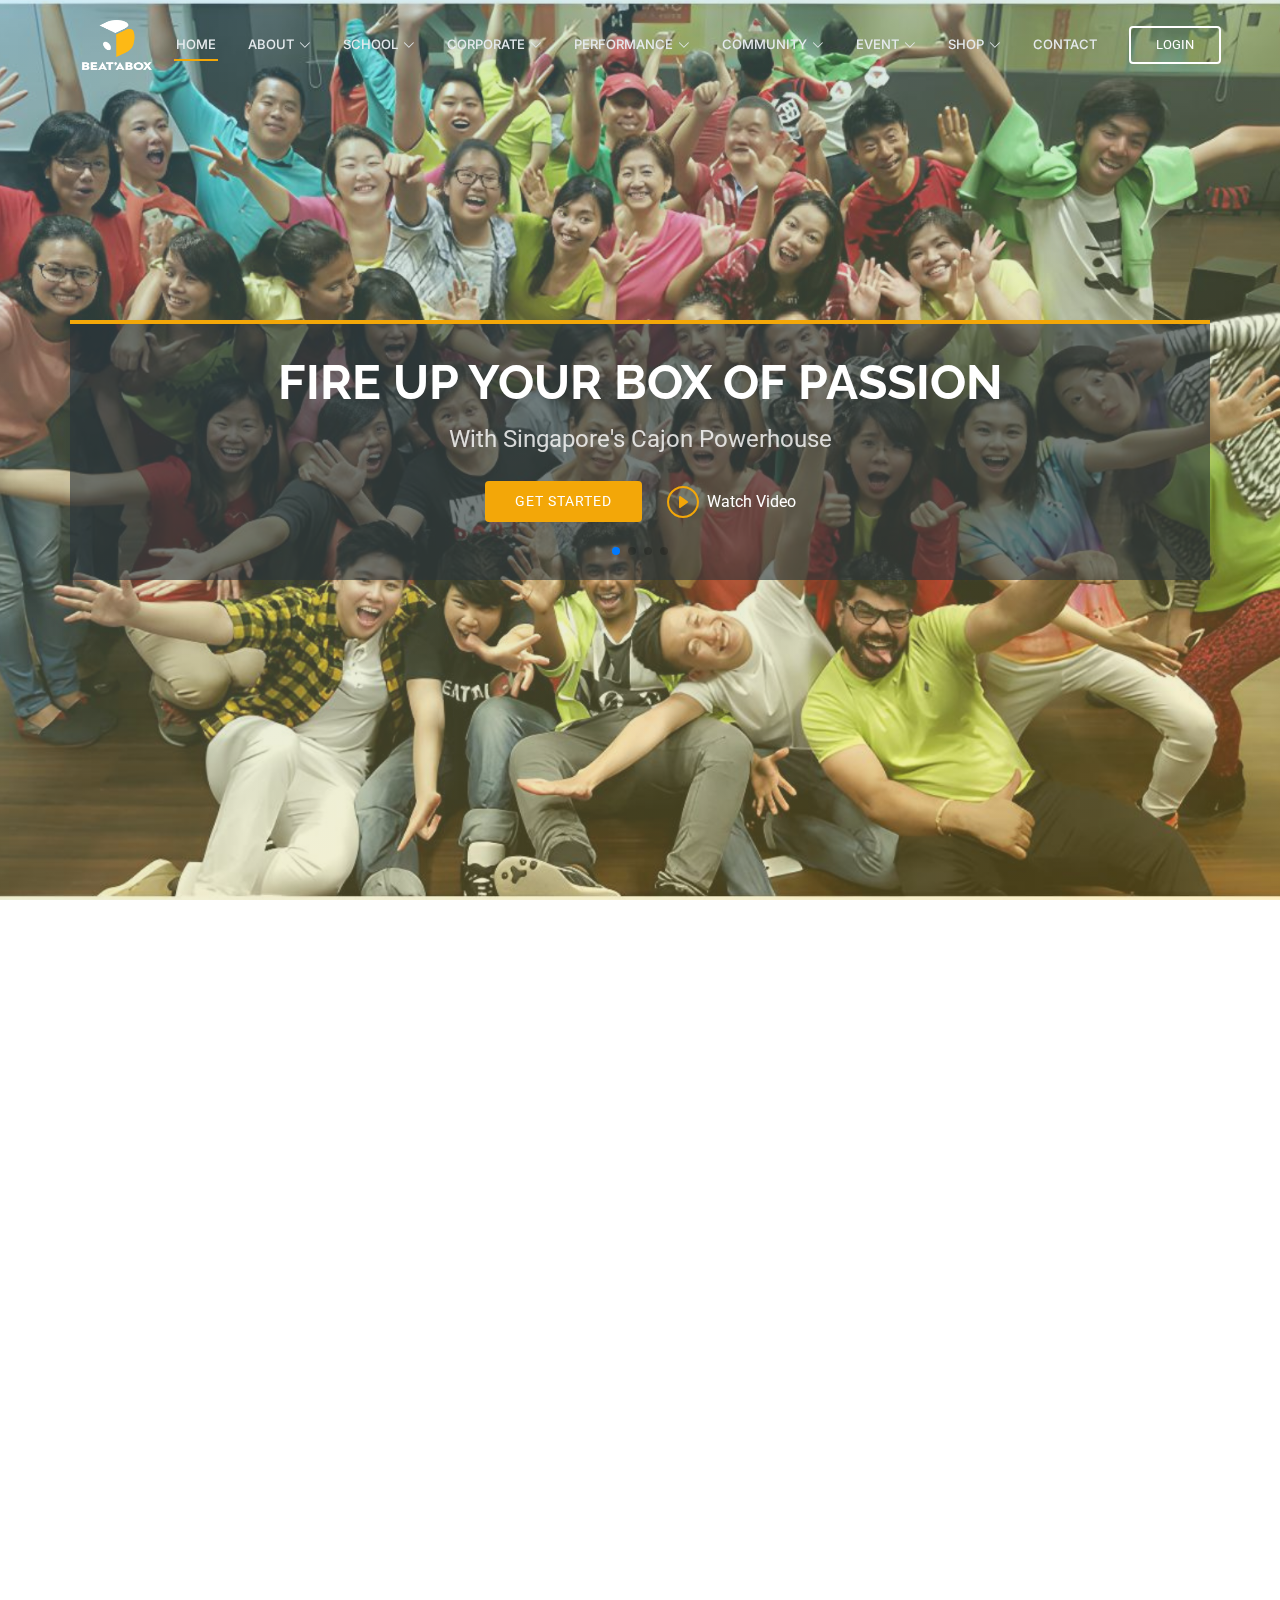
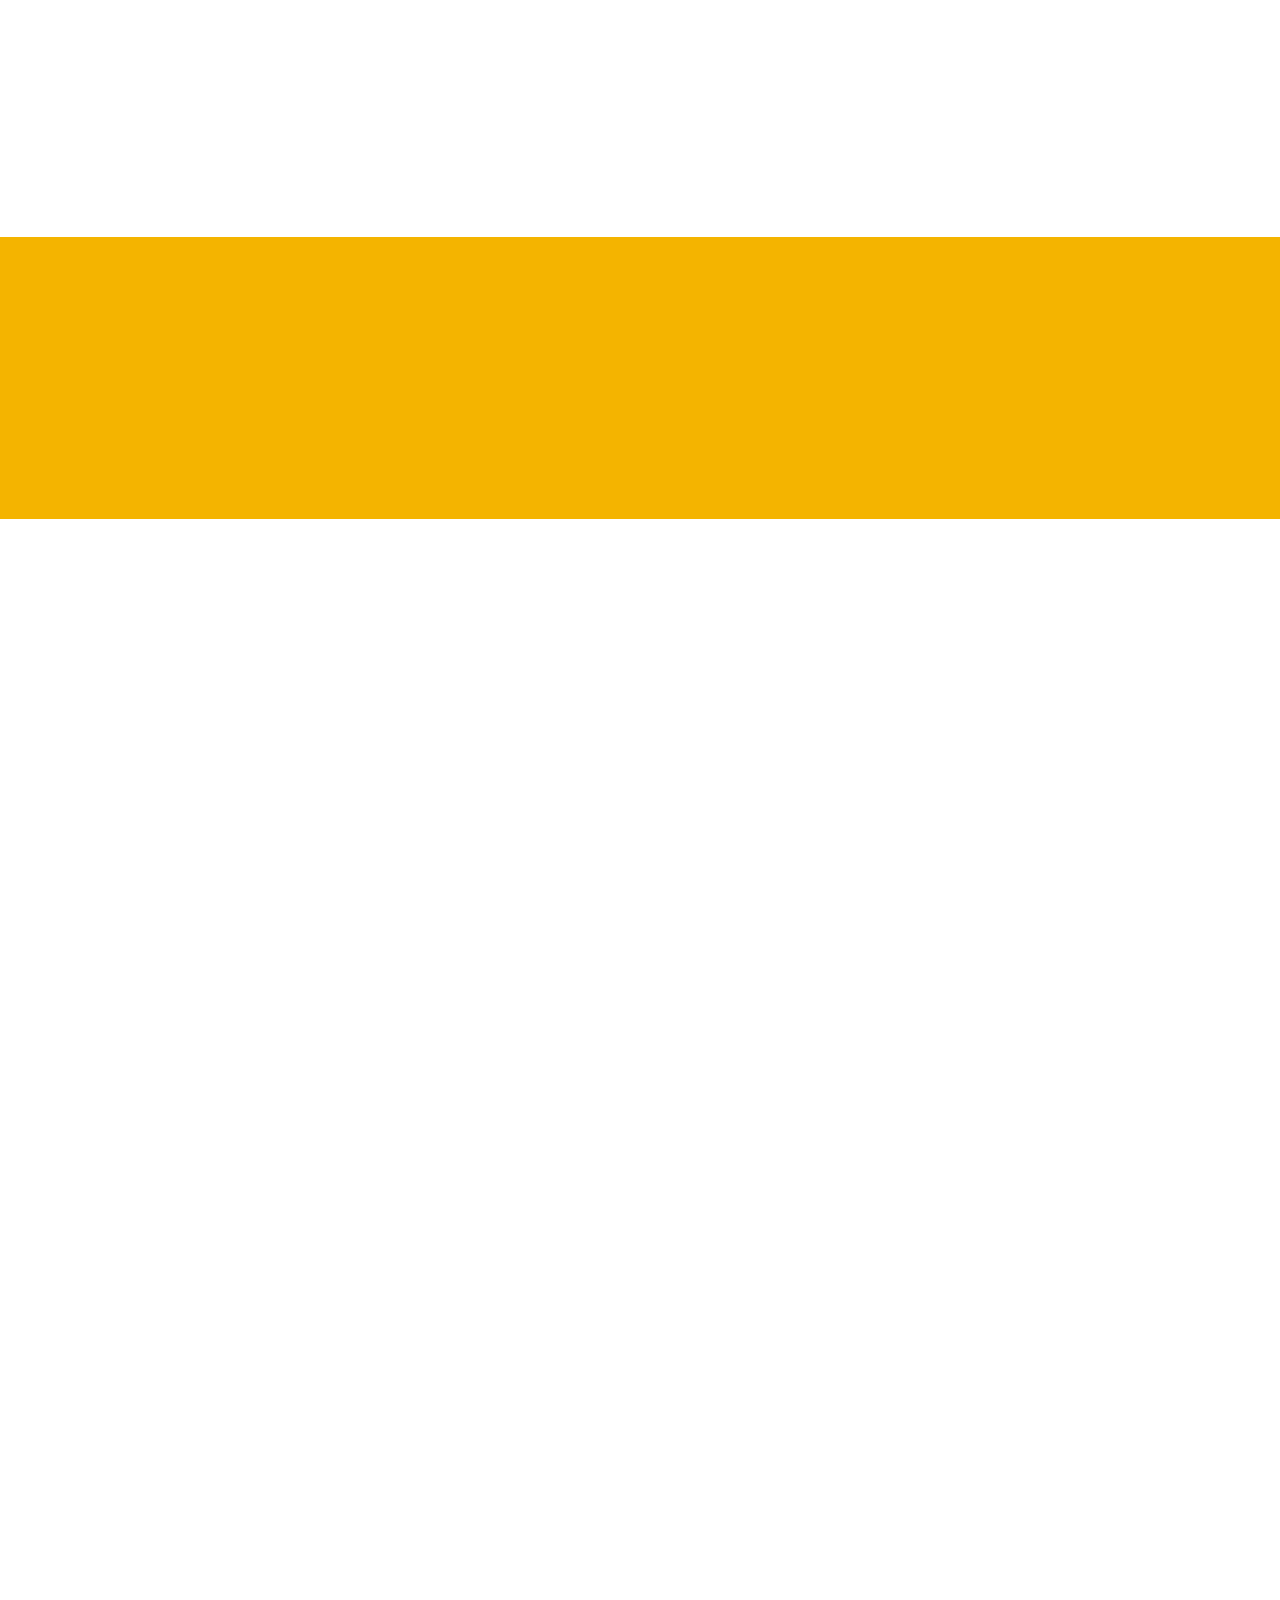
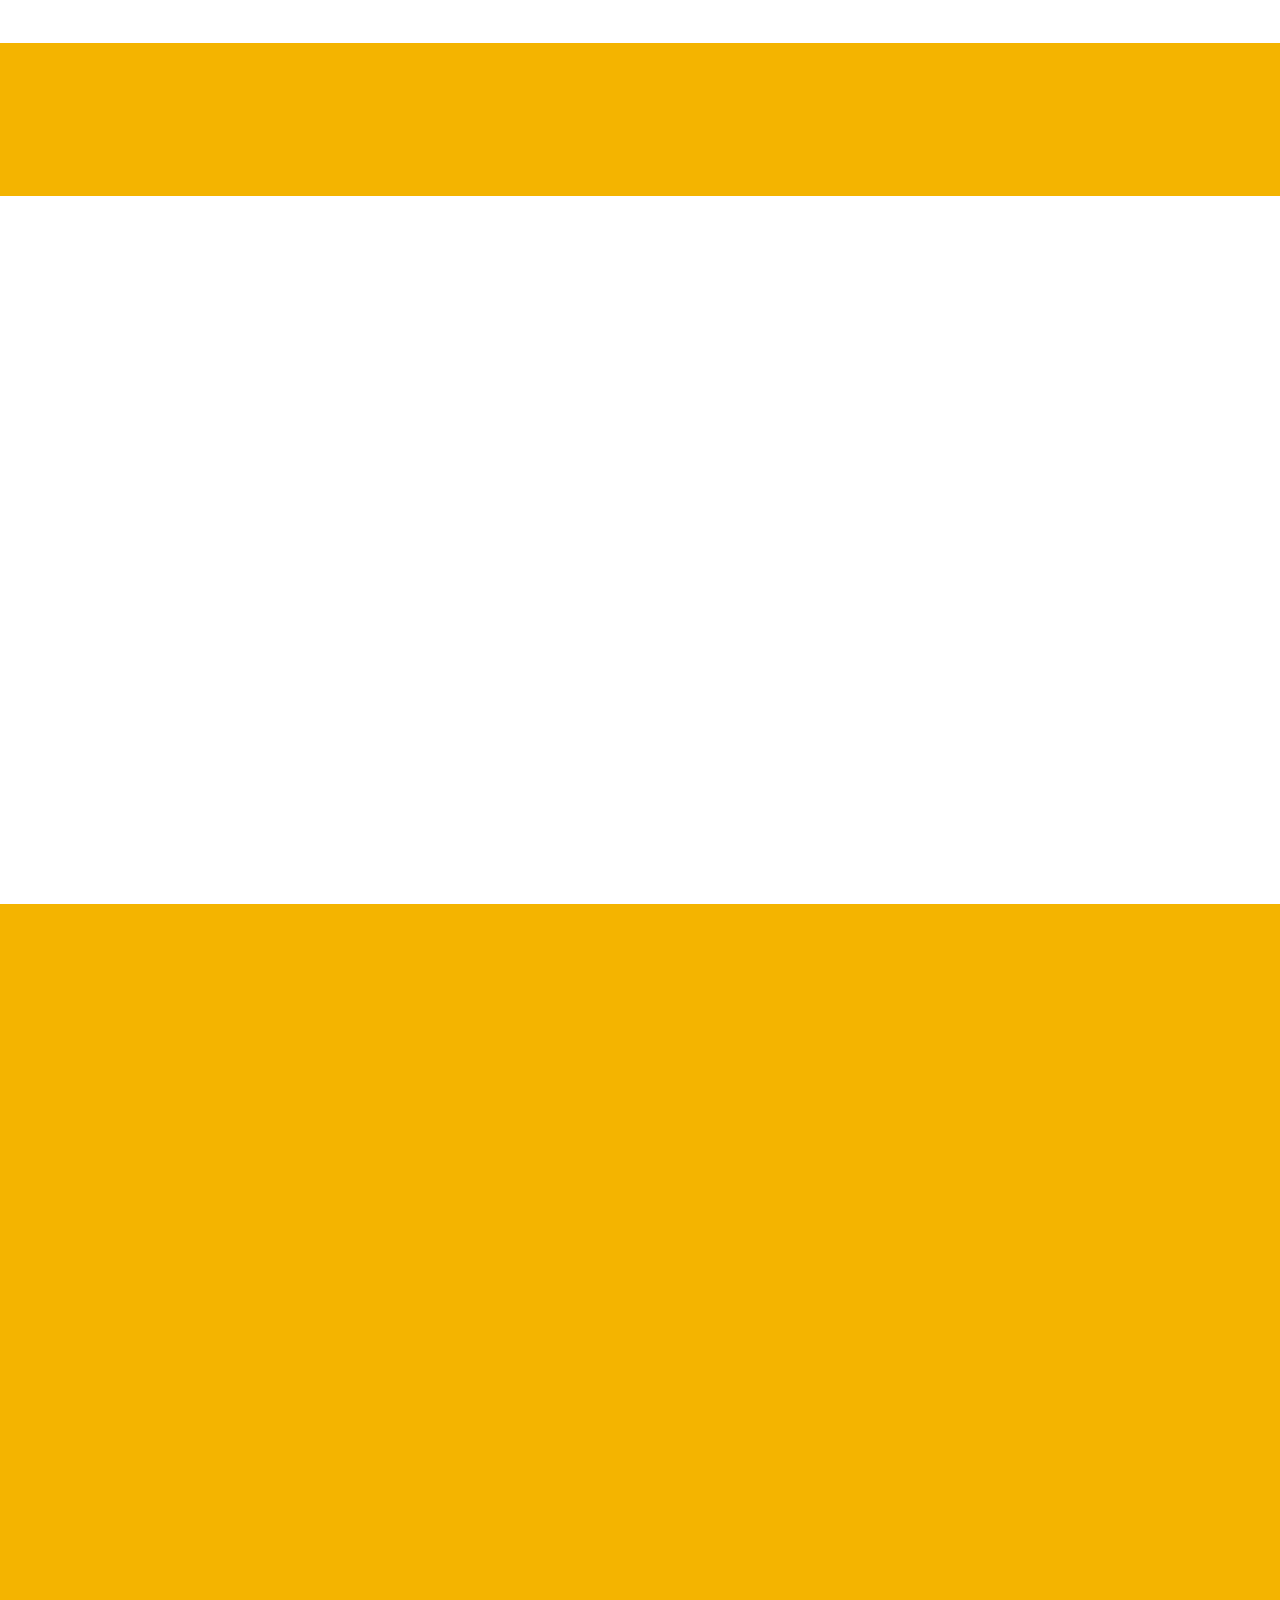
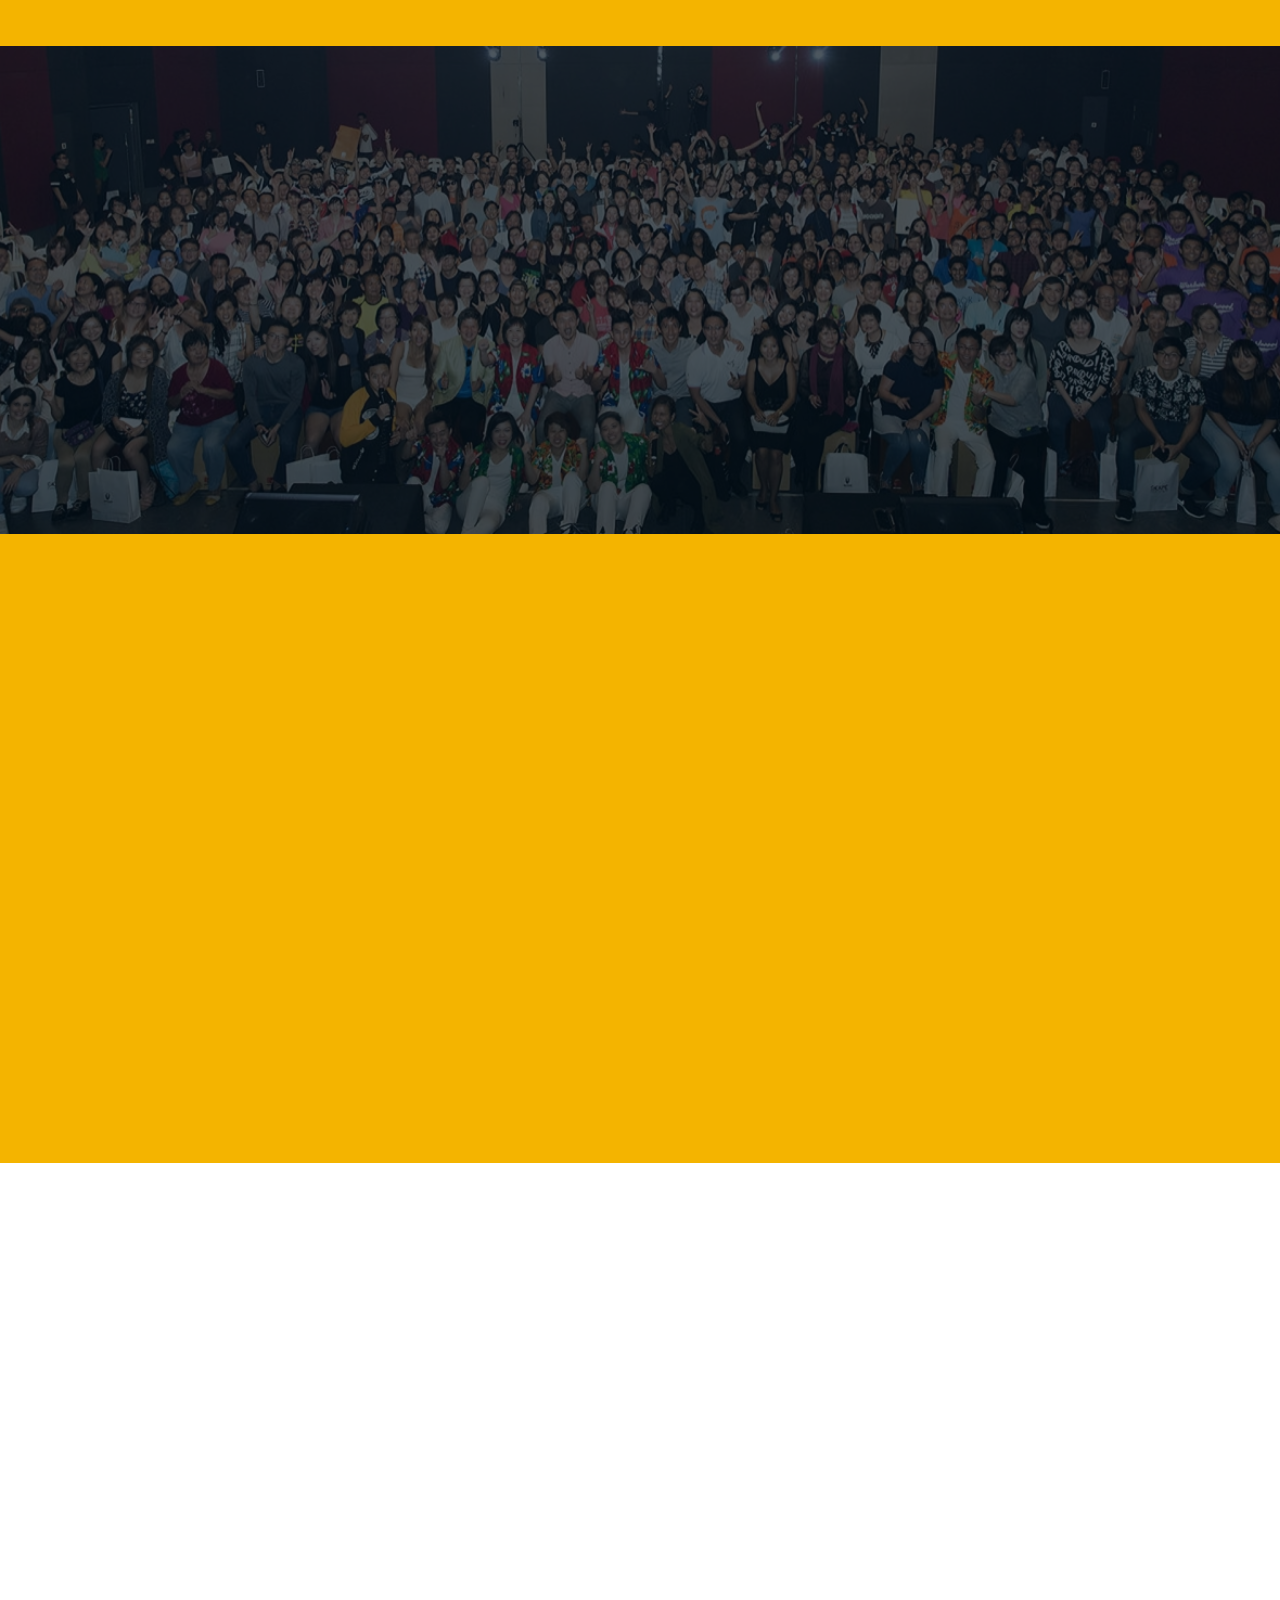
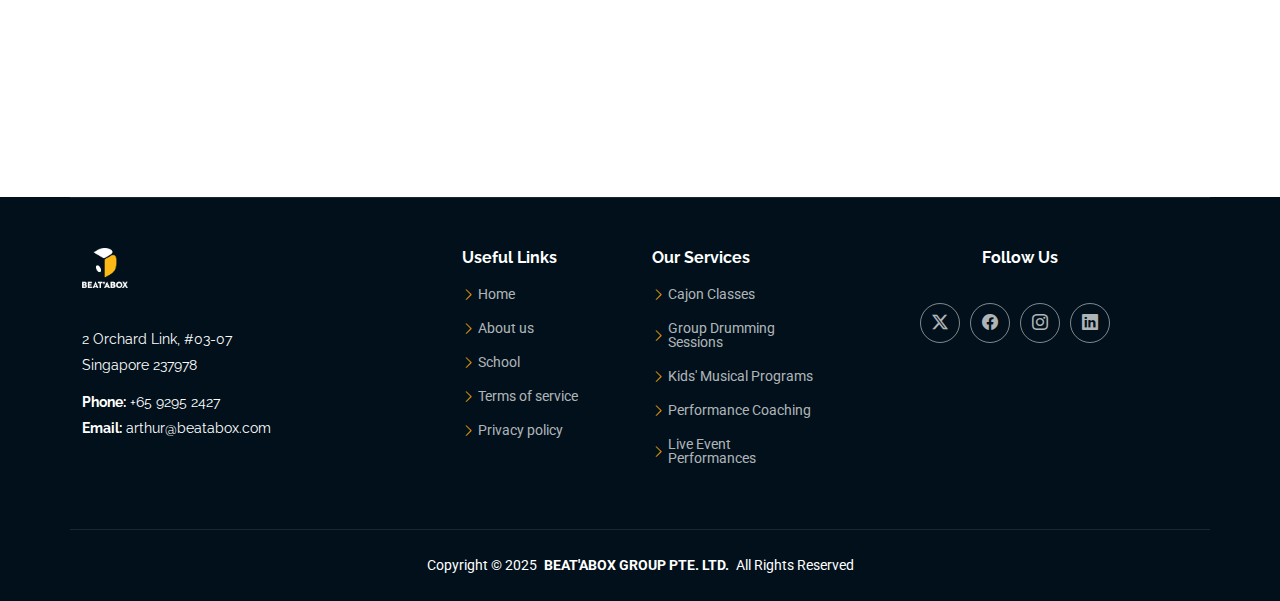
==== index.html @ a577ad25 "Initial commit" ====
<!DOCTYPE html>
<html lang="en">

<head>
  <meta charset="utf-8">
  <meta content="width=device-width, initial-scale=1.0" name="viewport">
  <title>BEAT'ABOX - Singapore's Largest Cajon School | Music & Performances</title>
  <meta name="description" content="">
  <meta name="keywords" content="">

  <!-- Favicons -->
  <link href="assets/media/beatabox-fav.ico" rel="icon">
  <link href="assets/img/apple-touch-icon.png" rel="apple-touch-icon">

  <!-- Fonts -->
  <link href="https://fonts.googleapis.com" rel="preconnect">
  <link href="https://fonts.gstatic.com" rel="preconnect" crossorigin>
  <link href="https://fonts.googleapis.com/css2?family=Roboto:ital,wght@0,100;0,300;0,400;0,500;0,700;0,900;1,100;1,300;1,400;1,500;1,700;1,900&family=Raleway:ital,wght@0,100;0,200;0,300;0,400;0,500;0,600;0,700;0,800;0,900;1,100;1,200;1,300;1,400;1,500;1,600;1,700;1,800;1,900&family=Inter:wght@100;200;300;400;500;600;700;800;900&display=swap" rel="stylesheet">

  <!-- Vendor CSS Files -->
  <link href="assets/vendor/bootstrap/css/bootstrap.min.css" rel="stylesheet">
  <link href="assets/vendor/bootstrap-icons/bootstrap-icons.css" rel="stylesheet">
  <link href="assets/vendor/aos/aos.css" rel="stylesheet">
  <link href="assets/vendor/glightbox/css/glightbox.min.css" rel="stylesheet">
  <link href="assets/vendor/swiper/swiper-bundle.min.css" rel="stylesheet">

  <!-- Main CSS File -->
  <link href="assets/css/main.css" rel="stylesheet">

</head>
<body class="index-page">

  <header id="header" class="header d-flex align-items-center fixed-top">
    <div class="container-fluid container-xl position-relative d-flex align-items-center">

      <a href="index.html" class="logo d-flex align-items-center me-auto">
        <!-- Uncomment the line below if you also wish to use an image logo -->
        <!-- <img src="assets/img/logo.png" alt=""> -->
        <img src="assets/media/Beatabox_Logo.png" alt="beatabox-logo">
      </a>

      <nav id="navmenu" class="navmenu">
        <ul>
          <li><a href="#home-main" class="active">HOME</a></li>

          <li class="dropdown"><a href="about.html"><span>ABOUT</span> <i class="bi bi-chevron-down toggle-dropdown"></i></a>
            <ul>
              <li><a href="about.html#about">OUR STORY</a></li>
              <li><a href="about.html#founder">OUR FOUNDER</a></li> 
              <li><a href="about.html#mission">OUR PORTFOLIO</a></li>
            </ul>
          </li>

          <li class="dropdown"><a href="school.html"><span>SCHOOL</span> <i class="bi bi-chevron-down toggle-dropdown"></i></a>
            <ul>
              <li><a href="school.html#nac-aep-school">NAC-AEP PROGRAMMES</a></li>
              <li><a href="school.html#moe-school">MOE PROGRAMMES</a></li>
              <li><a href="school.html#enrichment">ENRICHMENT WORKSHOPS</a></li>
              <li><a href="school.html#assembly">ASSEMBLY PROGRAMMES</a></li>
              <li><a href="school.html#international">INTERNATIONAL SCHOOLS</a></li>
              <li><a href="school.html#cajon">CAJON CLASS</a></li>
            </ul>
          </li>

          <li class="dropdown"><a href="corporate.html"><span>CORPORATE</span> <i class="bi bi-chevron-down toggle-dropdown"></i></a>
            <ul>
              <li><a href="corporate.html#corporate">TEAM BUILDING</a></li>
              <li><a href="corporate.html#corporate">PERFORMANCE TRAINING</a></li>
              <li><a href="corporate.html#corporate">CREATIVE CONSULTANCY</a></li>
            </ul>
          </li>

          <li class="dropdown"><a href="performance.html"><span>PERFORMANCE</span> <i class="bi bi-chevron-down toggle-dropdown"></i></a>
            <ul>
              <li><a href="performance.html#dnd-show">D&D SHOW</a></li>
              <li><a href="performance.html#opening-ceremony">OPENING CEREMONY</a></li>
              <li><a href="performance.html#festive-themed">FESTIVE THEMED</a></li>
            </ul>
          </li>

          <li class="dropdown"><a href="community.html"><span>COMMUNITY</span> <i class="bi bi-chevron-down toggle-dropdown"></i></a>
            <ul>
              <li><a href="community.html#weCare">WECARE PROGRAMMES</a></li>
              <li><a href="community.html#holistic">HOLISTIC PROGRAMMES</a></li>
              <li><a href="community.html#festive">FESTIVE PROGRAMMES</a></li>
            </ul>
          </li>

          <li class="dropdown"><a href="event.html"><span>EVENT</span> <i class="bi bi-chevron-down toggle-dropdown"></i></a>
            <ul>
              <li><a href="event.html#box-out">BOX'OUT</a></li>
              <li><a href="event.html#co-branded">CO-BRANDED FESTIVALS</a></li>
              <li><a href="event.html#sustainable">SUSTAINABLE INITIATIVES</a></li>
              <li><a href="event.html#pop-up">POP-UP KIOSKS</a></li>
              <li><a href="event.html#accelerate">ACCELERATE MASTERCLASSES</a></li>
            </ul>
          </li>

          <li class="dropdown"><a href="shop.html"><span>SHOP</span> <i class="bi bi-chevron-down toggle-dropdown"></i></a>
            <ul>
              <li><a href="shop.html">CART</a></li>
              <li><a href="shop.html">CHECKOUT</a></li>
            </ul>
          </li>

          <li><a href="contact.html">CONTACT</a></li>
        </ul>
        <i class="mobile-nav-toggle d-xl-none bi bi-list"></i>
      </nav>

      <a class="cta-btn" href="login.html">LOGIN</a>

    </div>
  </header>

  <main class="main">

    <!-- home-main Section -->
    <section id="home-main" class="home-main section dark-background">

      <!-- <img src="assets/img/home-main-bg.jpg" alt="beatabox" data-aos="fade-in"> -->

      <div id="image-section"> 
        <img src="assets/media/cover01.png" alt="beatabox" data-aos="fade-in" class="glightbox img-fluid" > 
      </div>

      <div id="video-section" class="fade-section" style="visibility: hidden;">
        <video id="video" class="video" autoplay loop muted playsinline controlsList="nodownload nofullscreen noremoteplayback"
               allow="accelerometer; autoplay; clipboard-write; encrypted-media; gyroscope; picture-in-picture; web-share">
          <source class="video" src="assets/media/Modern Cajon Performance in Singapore.mp4" type="video/mp4">
        </video>
      </div>

      <div class="container center_Text" data-aos="fade-up" data-aos-delay="100">
        
        <div class="swiper init-swiper">
         <script type="application/json" class="swiper-config">
            {
              "loop": true,
              "speed": 600,
              "autoplay": {
                "delay": 5000
              },
              "slidesPerView": "auto",
              "pagination": {
                "el": ".swiper-pagination",
                "type": "bullets",
                "clickable": true
              }
            }
          </script>
          <div class="swiper-wrapper">

            <div class="swiper-slide">
                <h2 data-aos="fade-up" data-aos-delay="100">Fire Up Your Box of Passion</h2>
                  <p data-aos="fade-up" data-aos-delay="200">With Singapore's Cajon Powerhouse</p>
                  <div class="d-flex mt-4" data-aos="fade-up" data-aos-delay="300" style="place-content: center;">
                    <a href="contact.html" class="btn-get-started">Get Started</a>
                    <a href="assets/media/Modern Cajon Performance in Singapore.mp4?autoplay=1" class="glightbox btn-watch-video d-flex align-items-center">
                      <i class="bi bi-play-circle"></i><span>Watch Video</span></a>
                  </div>
                  <br>
                <br>
            </div>

            <div class="swiper-slide">
              <h2 data-aos="fade-up" data-aos-delay="100">Unbox Your Rhythmic Possibilities</h2>
                <p data-aos="fade-up" data-aos-delay="200">With Singapore's Cajon Powerhouse</p>
                <div class="d-flex mt-4" data-aos="fade-up" data-aos-delay="300" style="place-content: center;">
                  <a href="contact.html" class="btn-get-started">Get Started</a>
                  <a href="assets/media/Tranforming bankers to headbangers.mp4?autoplay=1" class="glightbox btn-watch-video d-flex align-items-center" >
                    <i class="bi bi-play-circle"></i><span>Watch Video</span></a>
                </div>
              </div>

              <div class="swiper-slide">
                <h2 data-aos="fade-up" data-aos-delay="100">Drum Up Your Rhythm of Life</h2>
                  <p data-aos="fade-up" data-aos-delay="200">With Singapore's Cajon Powerhouse</p>
                  <div class="d-flex mt-4" data-aos="fade-up" data-aos-delay="300" style="place-content: center;">
                    <a href="contact.html" class="btn-get-started">Get Started</a>
                    <a href="assets/media/Working on greendrumming.mp4?autoplay=1" class="glightbox btn-watch-video d-flex align-items-center" >
                      <i class="bi bi-play-circle"></i><span>Watch Video</span></a>
                  </div>
              </div>

              <div class="swiper-slide">
                <h2 data-aos="fade-up" data-aos-delay="100">ENERGIZE YOUR LIFE WITH RHYTHMS</h2>
                  <p data-aos="fade-up" data-aos-delay="200">At Singapore's Largest Cajon School</p>
                  <div class="d-flex mt-4" data-aos="fade-up" data-aos-delay="300" style="place-content: center;">
                    <a href="contact.html" class="btn-get-started">Get Started</a>
                    <a href="assets/media/Felt like I just ended a 90mins concert in China.mp4?autoplay=1" class="glightbox btn-watch-video d-flex align-items-center" >
                      <i class="bi bi-play-circle"></i><span>Watch Video</span></a>
                  </div>
            </div>

          </div>
          <div class="swiper-pagination head-line"></div>
        </div>

      </div>

    </section><!-- /home-main Section -->

    <!-- About Section -->
    <section id="about" class="about section">

      <div class="container">

        <div class="row gy-4">
          <div class="col-lg-6" data-aos="fade-up" data-aos-delay="100">
            <h3>Our Dream? <br>To Fill Everyone's Lives With Rhythm</h3>
            <img src="assets/media/cajon-class-edited.png" class="glightbox img-fluid rounded-4 mb-4" alt="cajon-beatabox">
            <p>At BEAT'ABOX Group, we believe with a passion that rhythm-making is not just for folks with formal musical training, or for those who can afford an expensive instrument.</p>
            <p>That's why since 2011, we've been running infectiously high-energy and exciting cajon classes, corporate team-building, large-scale festivals, community events, and performances, 
              We have been training people of all ages to make music using the cajon. And after reaching out to over 10,000 individuals, we have proven that EVERYONE can make music!, 
              Whether you want to learn a new skill, look for opportunities to give back to society, or are seeking highly rewarding staff engagement activities, BEAT'ABOX has something you need.</p>
          </div>
          <div class="col-lg-6" data-aos="fade-up" data-aos-delay="250">
            <div class="content ps-0 ps-lg-5">
              <p class="fst-italic">
                We make rhythm learning accessible for people from all walks of life, especially the underserved communities such as seniors living alone and persons with disabilities.
              </p>
              <ul>
                <li><i class="bi bi-check-circle-fill"></i> <span>We connect people of all walks of life, whether young or old, in meaningful friendships through rhythm-making.</span></li>
                <li><i class="bi bi-check-circle-fill"></i> <span>We inculcate the value of volunteerism, raise its profile and make it desirable among young people.</span></li>
                <li><i class="bi bi-check-circle-fill"></i> <span>We provide a new platform for relatively undiscovered local talents, regardless of their age and background.</span></li>
              </ul>
              <p>
                We see learning the Cajon as a means to achieve positive goals such as self-confidence, team-building, and volunteerism, so we share these benefits and joy of rhythm-making to our BOX'OUT audience.
              </p>

              <div class="position-relative mt-4">
                <img src="assets/media/team-building-workshop.png" class="glightbox img-fluid rounded-4" alt="beatabox">
                <a href="assets/media/Singapore Recycled Percussion - Green Drumming by BEAT'ABOX.mp4?autoplay=1" class="glightbox pulsating-play-btn"></a>
              </div>
            </div>
          </div>
        </div>

      </div>

    </section><!-- /About Section -->

    <!-- Stats Section -->
    <section id="stats" class="stats section mustard-orange">

      <div class="container" data-aos="fade-up" data-aos-delay="100">

        <div class="row gy-4">

          <div class="col-lg-3 col-md-6">
            <div class="stats-item d-flex align-items-center w-100 h-100">
              <i class="bi bi-emoji-smile color-blue flex-shrink-0"></i>
              <div>
                <span data-purecounter-start="0" data-purecounter-end="10000" data-purecounter-duration="1" class="purecounter"></span>
                <p>Trained individuals</p>
              </div>
            </div>
          </div><!-- End Stats Item -->

          <div class="col-lg-3 col-md-6">
            <div class="stats-item d-flex align-items-center w-100 h-100">
              <i class="bi bi-journal-richtext color-orange flex-shrink-0"></i>
              <div>
                <span data-purecounter-start="0" data-purecounter-end="300" data-purecounter-duration="1" class="purecounter"></span>
                <p>Engaged youths</p>
              </div>
            </div>
          </div><!-- End Stats Item -->

          <div class="col-lg-3 col-md-6">
            <div class="stats-item d-flex align-items-center w-100 h-100">
              <i class="bi bi-people color-pink flex-shrink-0"></i>
              <div>
                <span data-purecounter-start="0" data-purecounter-end="30000" data-purecounter-duration="1" class="purecounter"></span>
                <p>Participants</p>
              </div>
            </div>
          </div><!-- End Stats Item -->

          <div class="col-lg-3 col-md-6">
            <div class="stats-item d-flex align-items-center w-100 h-100">
              <i class="bi bi-boxes color-pink flex-shrink-0"></i>
              <div>
                <span data-purecounter-start="0" data-purecounter-end="160" data-purecounter-duration="1" class="purecounter"></span>
                <p>Workshops conducted</p>
              </div>
            </div>
          </div><!-- End Stats Item -->

        </div>

      </div>

    </section><!-- /Stats Section -->

    <!-- Services Section -->
    <section id="services" class="services section">

      <!-- Section Title -->
      <div class="container section-title" data-aos="fade-up">
        <h2>Featured Srvices</h2>
        <p>Get Started on your Musical Journey!<br></p>
      </div><!-- End Section Title -->

      <div class="container" data-aos="fade-up" data-aos-delay="100">

        <div class="row gy-5" >

          <div class="col-xl-4 col-md-6" data-aos="zoom-in" data-aos-delay="200">
            <div class="service-item">
              <div class="img">
                <img src="assets/media/student-workshops-cajon.png" class="glightbox img-fluid" alt="cajon-classes-beatabox">
              </div>
              <div class="details position-relative">
                <div class="icon">
                  <i class="bi bi-back"></i>
                </div>
                <a href="contact.html" class="stretched-link">
                  <h3>Cajon Classes</h3>
                </a>
                <p>Enrol as a student with us, where we teach foundational cajon skills all the way to mastery level, whilst keeping lessons engaging and interactive!</p>
              </div>
            </div>
          </div><!-- End Service Item -->

          <div class="col-xl-4 col-md-6" data-aos="zoom-in" data-aos-delay="300">
            <div class="service-item">
              <div class="img">
                <img src="assets/media/corporate-workshops-cajon.png" class="glightbox img-fluid" alt="wellness-beatabox">
              </div>
              <div class="details position-relative">
                <div class="icon">
                  <i class="bi bi-asterisk"></i>
                </div>
                <a href="contact.html" class="stretched-link">
                  <h3>Drumming for Wellness</h3>
                </a>
                <p>Experience the benefits of rhythm. These sessions focus on using drumming as a tool for stress relief, emotional balance and more, suitable for all ages.</p>
              </div>
            </div>
          </div><!-- End Service Item -->

          <div class="col-xl-4 col-md-6" data-aos="zoom-in" data-aos-delay="400">
            <div class="service-item">
              <div class="img">
                <img src="assets/media/beatabox-boxout-01.png" class="glightbox img-fluid" alt="stage-beatabox">
              </div>
              <div class="details position-relative">
                <div class="icon">
                  <i class="bi bi-bounding-box"></i>
                </div>
                <a href="contact.html" class="stretched-link">
                  <h3>Stage Performance</h3>
                </a>
                <p>Develop confidence and audience engagement skills to deliver captivating performances. Perfect for aspiring beatboxers and drummers aiming to shine on stage.</p>
              </div>
            </div>
          </div><!-- End Service Item -->

          <div class="col-xl-4 col-md-6" data-aos="zoom-in" data-aos-delay="200">
            <div class="service-item">
              <div class="img">
                <img src="assets/media/beatabox-community-08.png" class="glightbox img-fluid" alt="kids-cajon-beatabox">
              </div>
              <div class="details position-relative">
                <div class="icon">
                  <i class="bi bi-activity"></i>
                </div>
                <a href="contact.html" class="stretched-link">
                  <h3>Kids’ Cajon Rhythm Classes</h3>
                </a>
                <p>Kids’ Cajon Rhythm Classes, was teaching kids to explore their musical potential while building confidence, coordination, and creativity through fun activities.</p>
              </div>
            </div>
          </div><!-- End Service Item -->

          <div class="col-xl-4 col-md-6" data-aos="zoom-in" data-aos-delay="300">
            <div class="service-item">
              <div class="img">
                <img src="assets/media/landscape-edited.png" class="glightbox img-fluid" alt="team-building-beatabox">
              </div>
              <div class="details position-relative">
                <div class="icon">
                  <i class="bi bi-bricks"></i>
                </div>
                <a href="contact.html" class="stretched-link">
                  <h3>Corporate Team Building</h3>
                </a>
                <p>We customise team-building workshops to fit the needs, goals, and timings of your organisation or institution. Get in touch with us now!</p>
              </div>
            </div>
          </div><!-- End Service Item -->

          <div class="col-xl-4 col-md-6" data-aos="zoom-in" data-aos-delay="400">
            <div class="service-item">
              <div class="img">
                <img src="assets/media/cajon-class-06-landscape.jpg" class="glightbox img-fluid" alt="cajon-class-beatabox">
              </div>
              <div class="details position-relative">
                <div class="icon">
                  <i class="bi bi-easel"></i>
                </div>
                <a href="contact.html" class="stretched-link">
                  <h3>Online Training Programs</h3>
                </a>
                <p>Learn from the comfort of your own home at your own pace! Acquire music skills and latest popular songs from foundational to mastery level.</p>
              </div>
            </div>
          </div><!-- End Service Item -->

        </div>

      </div>

    </section><!-- /Services Section -->

    <!-- Clients Section -->
    <section id="clients" class="clients section mustard-orange">

      <div class="container" data-aos="fade-up">

        <div class="row gy-4">

          <div class="col-xl-2 col-md-3 col-6 client-logo">
            <img src="assets/img/clients/client-1.png" class="img-fluid" alt="client1-beatabox">
          </div><!-- End Client Item -->

          <div class="col-xl-2 col-md-3 col-6 client-logo">
            <img src="assets/img/clients/client-2.png" class="img-fluid" alt="client2-beatabox">
          </div><!-- End Client Item -->

          <div class="col-xl-2 col-md-3 col-6 client-logo">
            <img src="assets/img/clients/client-3.png" class="img-fluid" alt="client3-beatabox">
          </div><!-- End Client Item -->

          <div class="col-xl-2 col-md-3 col-6 client-logo">
            <img src="assets/img/clients/client-4.png" class="img-fluid" alt="client4-beatabox">
          </div><!-- End Client Item -->

          <div class="col-xl-2 col-md-3 col-6 client-logo">
            <img src="assets/img/clients/client-5.png" class="img-fluid" alt="client5-beatabox">
          </div><!-- End Client Item -->

          <div class="col-xl-2 col-md-3 col-6 client-logo">
            <img src="assets/img/clients/client-6.png" class="img-fluid" alt="client6-beatabox">
          </div><!-- End Client Item -->

        </div>

      </div>

    </section><!-- /Clients Section -->

    <!-- Features Section -->
    <section id="features" class="features section">

      <div class="container">

        <ul class="nav nav-tabs row  d-flex" data-aos="fade-up" data-aos-delay="100">
          <li class="nav-item col-3">
            <a class="nav-link active show" data-bs-toggle="tab" data-bs-target="#features-tab-1">
              <i class="bi bi-collection-play"></i>
              <h4 class="d-none d-lg-block">GREEN DRUMMING</h4>
            </a>
          </li>
          <li class="nav-item col-3">
            <a class="nav-link" data-bs-toggle="tab" data-bs-target="#features-tab-2">
              <i class="bi bi-box-seam"></i>
              <h4 class="d-none d-lg-block">WORKSHOPS OVERVIEW</h4>
            </a>
          </li>
          <li class="nav-item col-3">
            <a class="nav-link" data-bs-toggle="tab" data-bs-target="#features-tab-3">
              <i class="bi bi-brightness-high"></i>
              <h4 class="d-none d-lg-block">CORPORATES</h4>
            </a>
          </li>
          <li class="nav-item col-3">
            <a class="nav-link" data-bs-toggle="tab" data-bs-target="#features-tab-4">
              <i class="bi bi-command"></i>
              <h4 class="d-none d-lg-block">EDUCATIONAL INSTITUTION</h4>
            </a>
          </li>
        </ul><!-- End Tab Nav -->

        <div class="tab-content" data-aos="fade-up" data-aos-delay="200">

          <div class="tab-pane fade active show" id="features-tab-1">
            <div class="row">
              <div class="col-lg-6 order-2 order-lg-1 mt-3 mt-lg-0">
                <h3>EXPERIENCE MUSIC MADE OUT OF WASTE</h3>
                <p class="fst-italic">
                  Green Drumming by BEAT’ABOX delivers a first of its kind experience
                </p>
                <ul>
                  <li><i class="bi bi-check2-all"></i>
                    <spab>We creates music out of recycled waste such us dispenser tanks, trash bins etc.</spab>
                  </li>
                  <li><i class="bi bi-check2-all"></i> <span>We performs a repertoire of creative beats to audience from all walks of life.</span>.</li>
                  <li><i class="bi bi-check2-all"></i> <span>Rhythm is everywhere, and waste can be made beautiful with a second chance.</span></li>
                </ul>
                <p>
                  Green Drumming by BEAT’ABOX is launched by Mr. Arthur Choo in 2017. By creating music out of recycled waste, 
                  the group has gained monumental success in delivering unique performances while promoting sustainability with different key partners. 
                  They have been featured by the media including The Straits Times, Channel News Asia, CNN and Lian He Zao Bao. Its parent company BEAT’ABOX GROUP, 
                  Singapore’s leading cajon enterprise is founded in 2011.
                </p>
              </div>
              <div class="col-lg-6 order-1 order-lg-2 text-center">
                <img src="assets/media/green-drummming.png" alt="green-drummming-beatabox" class="glightbox img-fluid">
              </div>
            </div>
          </div><!-- End Tab Content Item -->

          <div class="tab-pane fade" id="features-tab-2">
            <div class="row">
              <div class="col-lg-6 order-2 order-lg-1 mt-3 mt-lg-0">
                <h3>LOOKING FOR A FUN AND MEANINGFUL ACTIVITY<br>THAT BRINGS PEOPLE TOGETHER?</h3>
                <p>
                  Music has a magic that bridges people. That's why we love to tailor workshops, charity shows, and music festivals for the community. 
                  We love to watch the smiles light up on faces as people of all ages enjoy learning the cajon together.
                </p>
                <p class="fst-italic">
                  Our team relishes a challenge, so don't let size or location of your space hold you back.
                </p>
                <ul>
                  <li><i class="bi bi-check2-all"></i> <span>Learn fundamental sounds, rhythms, and breathing techniques.</span></li>
                  <li><i class="bi bi-check2-all"></i> <span>Master complex beatboxing and drumming techniques.</span></li>
                  <li><i class="bi bi-check2-all"></i> <span>Explore syncopation, polyrhythms, and layering beats.</span></li>
                  <li><i class="bi bi-check2-all"></i> <span>Participate in group rhythm-building exercises, Enhance timing, coordination, and teamwork.</span></li>
                </ul>
              </div>
              <div class="col-lg-6 order-1 order-lg-2 text-center">
                <img src="assets/media/workshop.png" alt="workshop-beatabox" class="glightbox img-fluid">
              </div>
            </div>
          </div><!-- End Tab Content Item -->

          <div class="tab-pane fade" id="features-tab-3">
            <div class="row">
              <div class="col-lg-6 order-2 order-lg-1 mt-3 mt-lg-0">
                <h3>HIGH ENERGY TEAM-BUILDING CAJON<br>WORKSHOPS TO BRING YOUR STAFF TOGETHER</h3>
                <p>
                  We have the perfect offer - our rhythm-making workshops are fun, interactive, and creativity enhancing. 
                  Trained facilitators will incorporate ice-breakers and team-building elements with fresh content. For your convenience, 
                  we can conduct workshops in your offices. You also have the option of using the facilities at *SCAPE. Our team takes care of the set up, 
                  so you don't have to worry about it. 
                </p>
                <ul>
                  <li><i class="bi bi-check2-all"></i> <span>Play Rhythms from Around the World!</span></li>
                  <li><i class="bi bi-check2-all"></i> <span>Participate in group rhythm-building exercises.</span></li>
                  <li><i class="bi bi-check2-all"></i> <span>Companies and schools trust us to provide a unique and engaging experience for their staff.</span></li>
                </ul>
                <p class="fst-italic">
                  People emerge from the workshop discovering more about each other, and form a unique bond through music-making.
                </p>
              </div>
              <div class="col-lg-6 order-1 order-lg-2 text-center">
                <img src="assets/media/corpo.png" alt="corporate-beatabox" class="glightbox img-fluid">
              </div>
            </div>
          </div><!-- End Tab Content Item -->

          <div class="tab-pane fade" id="features-tab-4">
            <div class="row">
              <div class="col-lg-6 order-2 order-lg-1 mt-3 mt-lg-0">
                <h3>EDUCATIONAL INSTITUTIONS</h3>
                <p>
                  Engaging, highly energetic, and interactive, our workshops bring out creativity in students. 
                  Not only that, our trained facilitators weave in team-building elements for bonding and fun - great for student orientations!
                </p>
                <p class="fst-italic">
                  Get personalized attention with private coaching sessions. 
                  These are perfect for aspiring beatboxers and drummers who want to accelerate their learning with custom-tailored lessons, 
                  direct feedback, and performance guidance.
                </p>
                <ul>
                  <li><i class="bi bi-check2-all"></i> <span>Students will receive certificates of participation.</span></li>
                  <li><i class="bi bi-check2-all"></i> <span>Performances can be recorded and used for publicity.</span></li>
                  <li><i class="bi bi-check2-all"></i> <span>Lecturers can also join in, bridging the gap between teacher and student.</span></li>
                </ul>
              </div>
              <div class="col-lg-6 order-1 order-lg-2 text-center">
                <img src="assets/media/educational-inst.png" alt="educational-beatabox" class="glightbox img-fluid">
              </div>
            </div>
          </div><!-- End Tab Content Item -->

        </div>

      </div>

    </section><!-- /Features Section -->

    <!-- Services 2 Section -->
    <section id="services-2" class="services-2 section mustard-orange">

      <!-- Section Title -->
      <div class="container section-title" data-aos="fade-up">
        <h2>Services</h2>
        <p>SOME OF OUR SERVICES</p>
      </div><!-- End Section Title -->

      <div class="container">

        <div class="row gy-4">

          <div class="col-md-6" data-aos="fade-up" data-aos-delay="100">
            <div class="service-item d-flex position-relative h-100">
              <i class="bi bi-briefcase icon flex-shrink-0"></i>
              <div>
                <h4 class="title"><a href="contact.html" class="stretched-link">Beginner Beatboxing Lessons</a></h4>
                <p class="description">Learn the basics of beatboxing, including essential sounds, rhythms, and breathing techniques. Perfect for beginners starting their journey in rhythm and music.</p>
              </div>
            </div>
          </div><!-- End Service Item -->

          <div class="col-md-6" data-aos="fade-up" data-aos-delay="200">
            <div class="service-item d-flex position-relative h-100">
              <i class="bi bi-card-checklist icon flex-shrink-0"></i>
              <div>
                <h4 class="title"><a href="contact.html" class="stretched-link">Group Drumming Sessions</a></h4>
                <p class="description">Collaborate with others to create powerful drum patterns and harmonious rhythms. Great for team-building and fostering a sense of community.</p>
              </div>
            </div>
          </div><!-- End Service Item -->

          <div class="col-md-6" data-aos="fade-up" data-aos-delay="300">
            <div class="service-item d-flex position-relative h-100">
              <i class="bi bi-bar-chart icon flex-shrink-0"></i>
              <div>
                <h4 class="title"><a href="contact.html" class="stretched-link">One-on-One Performance Coaching</a></h4>
                <p class="description">Receive personalized guidance to refine your beatboxing or drumming skills and build confidence for live performances.</p>
              </div>
            </div>
          </div><!-- End Service Item -->

          <div class="col-md-6" data-aos="fade-up" data-aos-delay="400">
            <div class="service-item d-flex position-relative h-100">
              <i class="bi bi-binoculars icon flex-shrink-0"></i>
              <div>
                <h4 class="title"><a href="contact.html" class="stretched-link">Advanced Rhythm Techniques Workshops</a></h4>
                <p class="description">Master intricate beat patterns, polyrhythms, and professional techniques to elevate your drumming and beatboxing abilities.</p>
              </div>
            </div>
          </div><!-- End Service Item -->

          <div class="col-md-6" data-aos="fade-up" data-aos-delay="500">
            <div class="service-item d-flex position-relative h-100">
              <i class="bi bi-brightness-high icon flex-shrink-0"></i>
              <div>
                <h4 class="title"><a href="contact.html" class="stretched-link">Live Event Performances</a></h4>
                <p class="description">Hire our expert performers to bring energy and excitement to your events with captivating beatbox and drumming shows.</p>
              </div>
            </div>
          </div><!-- End Service Item -->

          <div class="col-md-6" data-aos="fade-up" data-aos-delay="600">
            <div class="service-item d-flex position-relative h-100">
              <i class="bi bi-calendar4-week icon flex-shrink-0"></i>
              <div>
                <h4 class="title"><a href="contact.html" class="stretched-link">Kids' Musical Programs</a></h4>
                <p class="description">Interactive and fun rhythm classes designed to introduce children to the world of music while fostering creativity and coordination.</p>
              </div>
            </div>
          </div><!-- End Service Item -->

        </div>

      </div>

    </section><!-- /Services 2 Section -->

    <!-- Testimonials Section -->
    <section id="testimonials" class="testimonials section dark-background">

      <img src="assets/media/testimonials-bg.png" class="glightbox testimonials-bg" alt="testimonials-beatabox">

      <div class="container" data-aos="fade-up" data-aos-delay="100">

        <div class="swiper init-swiper">
          <script type="application/json" class="swiper-config">
            {
              "loop": true,
              "speed": 600,
              "autoplay": {
                "delay": 5000
              },
              "slidesPerView": "auto",
              "pagination": {
                "el": ".swiper-pagination",
                "type": "bullets",
                "clickable": true
              }
            }
          </script>
          <div class="swiper-wrapper">

            <div class="swiper-slide">
              <div class="testimonial-item">
                <img src="assets/img/testimonials/testimonials-1.png" class="testimonial-img" alt="testimonials-1-beatabox">
                <h3>James W.</h3>
                <h4>Workshop Participant</h4>
                <div class="stars">
                  <i class="bi bi-star-fill"></i><i class="bi bi-star-fill"></i><i class="bi bi-star-fill"></i><i class="bi bi-star-fill"></i><i class="bi bi-star-fill"></i>
                </div>
                <p>
                  <i class="bi bi-quote quote-icon-left"></i>
                  <span>The beatboxing sessions were incredible! As a beginner, I was amazed at how quickly I picked up the basics. The instructors made it fun and engaging, and I’ve found a new passion for rhythm. Highly recommended!</span>
                  <i class="bi bi-quote quote-icon-right"></i>
                </p>
              </div>
            </div><!-- End testimonial item -->

            <div class="swiper-slide">
              <div class="testimonial-item">
                <img src="assets/img/testimonials/testimonials-2.jpg" class="testimonial-img" alt="testimonials-2-beatabox">
                <h3>Sarah T.</h3>
                <h4>Corporate Workshop Participant</h4>
                <div class="stars">
                  <i class="bi bi-star-fill"></i><i class="bi bi-star-fill"></i><i class="bi bi-star-fill"></i><i class="bi bi-star-fill"></i><i class="bi bi-star-fill"></i>
                </div>
                <p>
                  <i class="bi bi-quote quote-icon-left"></i>
                  <span>Attending the group drumming session was a highlight of my week! The energy, the teamwork, and the rhythms were unforgettable. I’ve never felt so connected to a group of strangers—it’s like magic!</span>
                  <i class="bi bi-quote quote-icon-right"></i>
                </p>
              </div>
            </div><!-- End testimonial item -->

            <div class="swiper-slide">
              <div class="testimonial-item">
                <img src="assets/img/testimonials/testimonials-3.png" class="testimonial-img" alt="testimonials-3-beatabox">
                <h3>Amelia K.</h3>
                <h4>Participant's Parent</h4>
                <div class="stars">
                  <i class="bi bi-star-fill"></i><i class="bi bi-star-fill"></i><i class="bi bi-star-fill"></i><i class="bi bi-star-fill"></i><i class="bi bi-star-fill"></i>
                </div>
                <p>
                  <i class="bi bi-quote quote-icon-left"></i>
                  <span>My son attended the kids' beatboxing class, and he hasn’t stopped practicing since! The instructors were so patient and encouraging. It’s wonderful to see him explore music in such a fun way.</span>
                  <i class="bi bi-quote quote-icon-right"></i>
                </p>
              </div>
            </div><!-- End testimonial item -->

            <div class="swiper-slide">
              <div class="testimonial-item">
                <img src="assets/img/testimonials/testimonials-4.png" class="testimonial-img" alt="testimonials-4-beatabox">
                <h3>Daniel L.</h3>
                <h4>Eco-Enthusiast</h4>
                <div class="stars">
                  <i class="bi bi-star-fill"></i><i class="bi bi-star-fill"></i><i class="bi bi-star-fill"></i><i class="bi bi-star-fill"></i><i class="bi bi-star-fill"></i>
                </div>
                <p>
                  <i class="bi bi-quote quote-icon-left"></i>
                  <span>The green drumming workshop was a unique and inspiring experience. It’s amazing how they turn recycled materials into instruments while promoting sustainability. A perfect combination of creativity and environmental awareness!</span>
                  <i class="bi bi-quote quote-icon-right"></i>
                </p>
              </div>
            </div><!-- End testimonial item -->

            <div class="swiper-slide">
              <div class="testimonial-item">
                <img src="assets/img/testimonials/testimonials-5.jpg" class="testimonial-img" alt="testimonials-5-beatabox">
                <h3>John P.</h3>
                <h4>Event Organizer</h4>
                <div class="stars">
                  <i class="bi bi-star-fill"></i><i class="bi bi-star-fill"></i><i class="bi bi-star-fill"></i><i class="bi bi-star-fill"></i><i class="bi bi-star-fill"></i>
                </div>
                <p>
                  <i class="bi bi-quote quote-icon-left"></i>
                  <span>It has never felt more alive than during their live performances. The beatboxers and drummers brought such energy to our community event—everyone was clapping along and having a blast. Can’t wait to see them again!</span>
                  <i class="bi bi-quote quote-icon-right"></i>
                </p>
              </div>
            </div><!-- End testimonial item -->

          </div>
          <div class="swiper-pagination"></div>
        </div>

      </div>
    </section><!-- /Testimonials Section -->


    <!-- Team Section -->
    <section id="team" class="team section mustard-orange">

      <!-- Section Title -->
      <div class="container section-title" data-aos="fade-up">
        <h2>PERFORMANCES</h2>
        <p>SHOWCASE OF TALENT</p>
      </div><!-- End Section Title -->

      <div class="container">

        <div class="row gy-5">

          <div class="col-lg-4 col-md-6" data-aos="fade-up" data-aos-delay="100">
            <div class="member">
              <div class="pic"><img src="assets/media/beatabox-performance-07.png" class="glightbox img-fluid" alt="performance-1-beatabox"></div>
            </div>
          </div><!-- End Team Member -->

          <div class="col-lg-4 col-md-6" data-aos="fade-up" data-aos-delay="200">
            <div class="member">
              <div class="pic"><img src="assets/media/beatabox-performance-03.png" class="glightbox img-fluid" alt="performance-2-beatabox"></div>
            </div>
          </div><!-- End Team Member -->

          <div class="col-lg-4 col-md-6" data-aos="fade-up" data-aos-delay="300">
            <div class="member">
              <div class="pic"><img src="assets/media/performace-03.png" class="glightbox img-fluid" alt="performance-3-beatabox"></div>
            </div>
          </div><!-- End Team Member -->

        </div>

      </div>

    </section><!-- /Team Section -->

    <!-- Contact Section -->
    <section id="contact" class="contact section">

      <!-- Section Title -->
      <div class="container section-title" data-aos="fade-up">
        <h2>Contact</h2>
        <p>Get in touch with us!</p>
      </div><!-- End Section Title -->

      <div class="container" data-aos="fade-up" data-aos-delay="100">

        <div class="row gy-4">
          <div class="col-lg-6 ">
            <div class="row gy-4">

              <div class="col-lg-12">
                <div class="info-item d-flex flex-column justify-content-center align-items-center" data-aos="fade-up" data-aos-delay="200">
                  <i class="bi bi-geo-alt"></i>
                  <h3>Address</h3>
                  <p>5 KAKI BUKIT ROAD 2 #01-02 S417839</p>
                  <p>or</p>
                  <p>2 Orchard Link, #03-07 / #02-19 Scape Building, Singapore 237978</p>
                </div>
              </div><!-- End Info Item -->

              <div class="col-md-6">
                <div class="info-item d-flex flex-column justify-content-center align-items-center" data-aos="fade-up" data-aos-delay="300">
                  <i class="bi bi-telephone"></i>
                  <h3>Call Us</h3>
                  <p>+65 9295 2427</p>
                </div>
              </div><!-- End Info Item -->

              <div class="col-md-6">
                <div class="info-item d-flex flex-column justify-content-center align-items-center" data-aos="fade-up" data-aos-delay="400">
                  <i class="bi bi-envelope"></i>
                  <h3>Email Us</h3>
                  <p>arthur@beatabox.com</p>
                </div>
              </div><!-- End Info Item -->

            </div>
          </div>

          <div class="col-lg-6">
            <form class="php-email-form" data-aos="fade-up" data-aos-delay="500">
              <div class="row gy-4">

                <div class="col-md-6">
                  <input type="text" name="name" class="form-control" placeholder="Your Name" required="">
                </div>

                <div class="col-md-6 ">
                  <input type="email" class="form-control" name="email" placeholder="Your Email" required="">
                </div>

                <div class="col-md-12">
                  <input type="text" class="form-control" name="subject" placeholder="Subject" required="">
                </div>

                <div class="col-md-12">
                  <textarea class="form-control" name="message" rows="4" placeholder="Message" required=""></textarea>
                </div>

                <div class="col-md-12 text-center">
                  <div class="loading">Loading</div>
                  <div class="error-message"></div>
                  <div class="sent-message">Your message has been sent. Thank you!</div>

                  <button type="submit">Send Message</button>
                </div>

              </div>
            </form>
          </div><!-- End Contact Form -->

        </div>

      </div>

    </section><!-- /Contact Section -->

  </main>

  <footer id="footer" class="footer dark-background">

    <div class="container footer-top">
      <div class="row gy-4">
        <div class="col-lg-4 col-md-6 footer-about">
          <a href="index.html" class="logo d-flex align-items-center">
            <img src="assets/media/Beatabox_Logo.png" alt="beatabox-logo">
          </a>
          <div class="footer-contact pt-3">
            <p>2 Orchard Link, #03-07</p>
            <p>Singapore 237978</p>
            <p class="mt-3"><strong>Phone:</strong> <span>+65 9295 2427</span></p>
            <p><strong>Email:</strong> <span>arthur@beatabox.com</span></p>
          </div>
        </div>

        <div class="col-lg-2 col-md-3 footer-links">
          <h4>Useful Links</h4>
          <ul>
            <li><i class="bi bi-chevron-right"></i> <a href="#home-main">Home</a></li>
            <li><i class="bi bi-chevron-right"></i> <a href="about.html">About us</a></li>
            <li><i class="bi bi-chevron-right"></i> <a href="school.html">School</a></li>
            <li><i class="bi bi-chevron-right"></i> <a href="#">Terms of service</a></li>
            <li><i class="bi bi-chevron-right"></i> <a href="#">Privacy policy</a></li>
          </ul>
        </div>

        <div class="col-lg-2 col-md-3 footer-links">
          <h4>Our Services</h4>
          <ul>
            <li><i class="bi bi-chevron-right"></i> <a href="contact.html">Cajon Classes</a></li>
            <li><i class="bi bi-chevron-right"></i> <a href="contact.html">Group Drumming Sessions</a></li>
            <li><i class="bi bi-chevron-right"></i> <a href="contact.html">Kids' Musical Programs</a></li>
            <li><i class="bi bi-chevron-right"></i> <a href="contact.html">Performance Coaching</a></li>
            <li><i class="bi bi-chevron-right"></i> <a href="contact.html">Live Event Performances</a></li>
          </ul>
        </div>

        <div class="col-lg-4 col-md-12 " style="justify-items: center;">
          <h4>Follow Us</h4>
            <div class="social-links d-flex mt-4">
              <a href=""><i class="bi bi-twitter-x"></i></a>
              <a href=""><i class="bi bi-facebook"></i></a>
              <a href="https://instagram.com/beataboxsg"><i class="bi bi-instagram"></i></a>
              <a href=""><i class="bi bi-linkedin"></i></a>
            </div>
        </div>

      </div>
    </div>

    <div class="container copyright text-center mt-4">
      <p>Copyright <span>© 2025</span> <strong class="px-1 sitename">BEAT'ABOX GROUP PTE. LTD.</strong> <span>All Rights Reserved</span></p>
    </div>

  </footer>

  <!-- Scroll Top -->
  <a href="#" id="scroll-top" class="scroll-top d-flex align-items-center justify-content-center"><i class="bi bi-arrow-up-short"></i></a>

  <!-- Preloader -->
  <div id="preloader"></div>

  <!-- Vendor JS Files -->
  <script src="assets/vendor/bootstrap/js/bootstrap.bundle.min.js"></script>
  <script src="assets/vendor/php-email-form/validate.js"></script>
  <script src="assets/vendor/aos/aos.js"></script>
  <script src="assets/vendor/glightbox/js/glightbox.min.js"></script>
  <script src="assets/vendor/purecounter/purecounter_vanilla.js"></script>
  <script src="assets/vendor/swiper/swiper-bundle.min.js"></script>
  <script src="assets/vendor/imagesloaded/imagesloaded.pkgd.min.js"></script>
  <script src="assets/vendor/isotope-layout/isotope.pkgd.min.js"></script>

  <!-- Main JS File -->
  <script src="assets/js/main.js"></script>

</body>

</html>
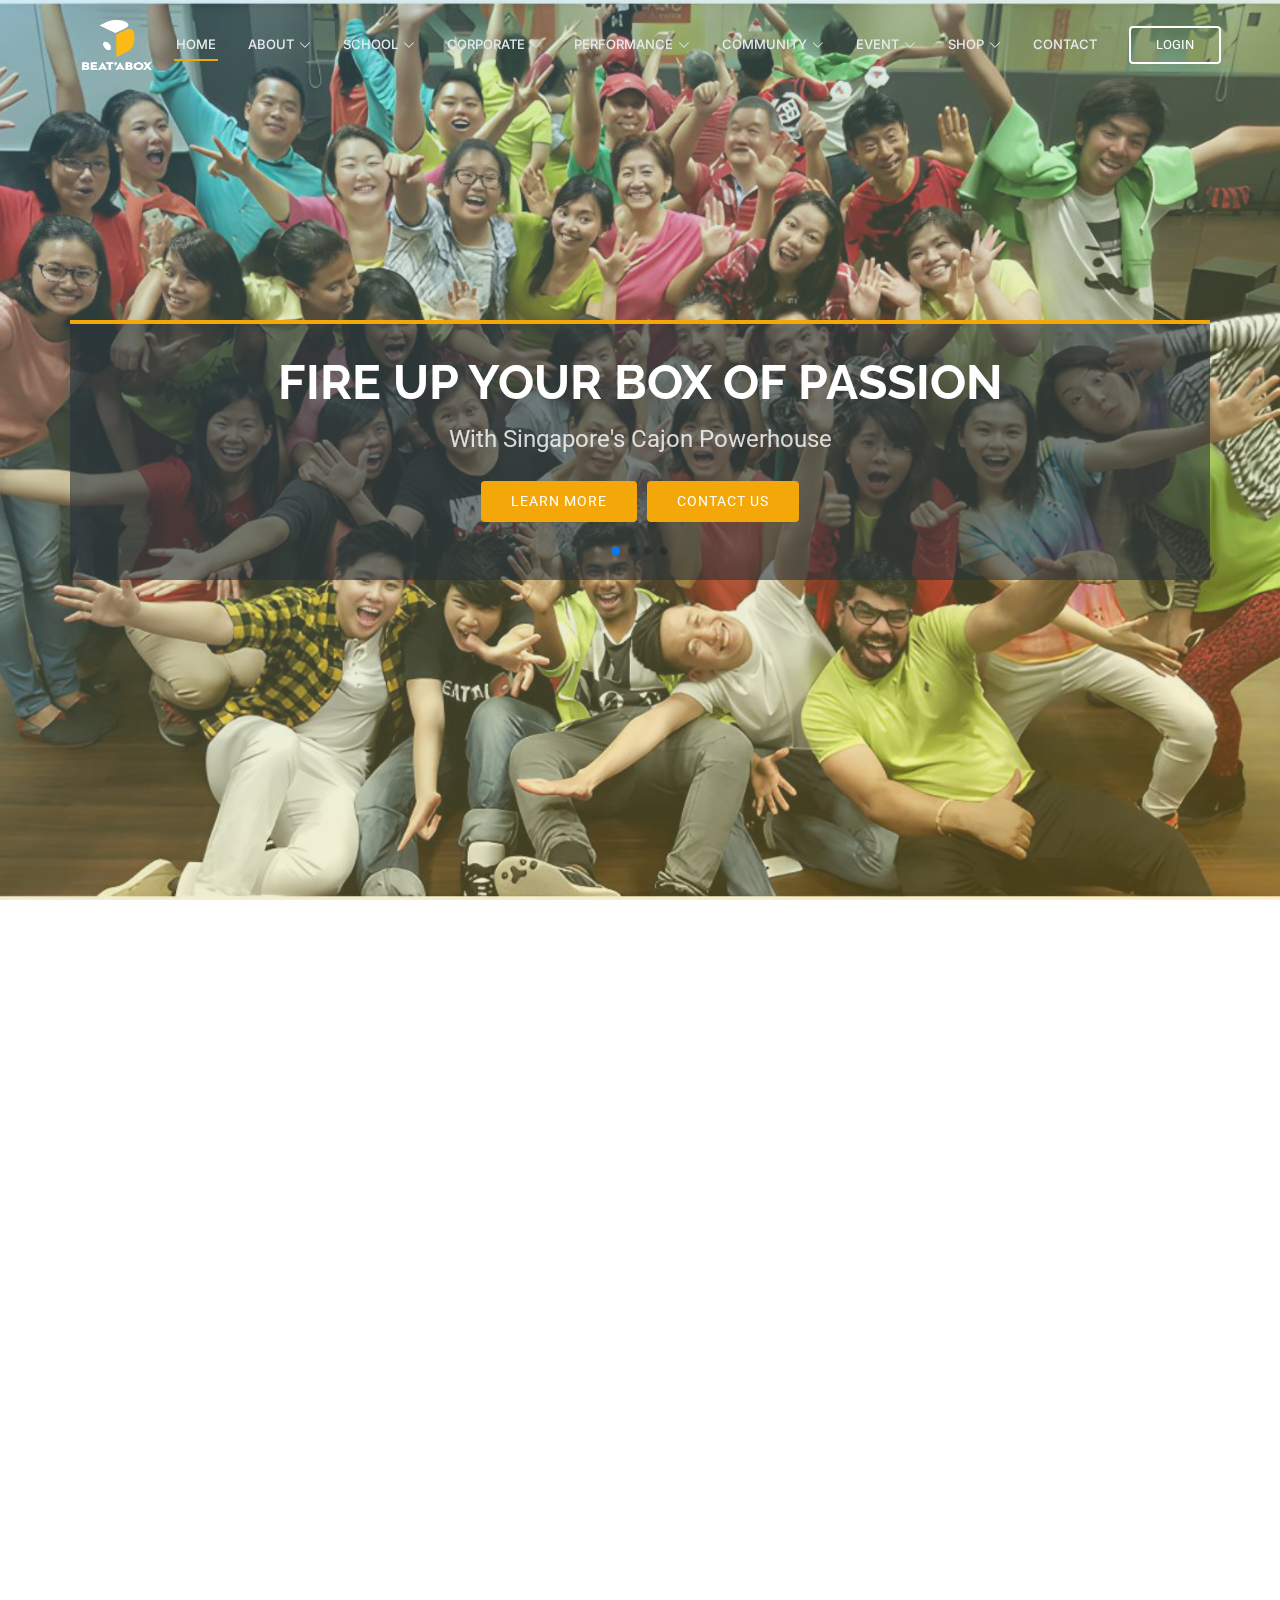
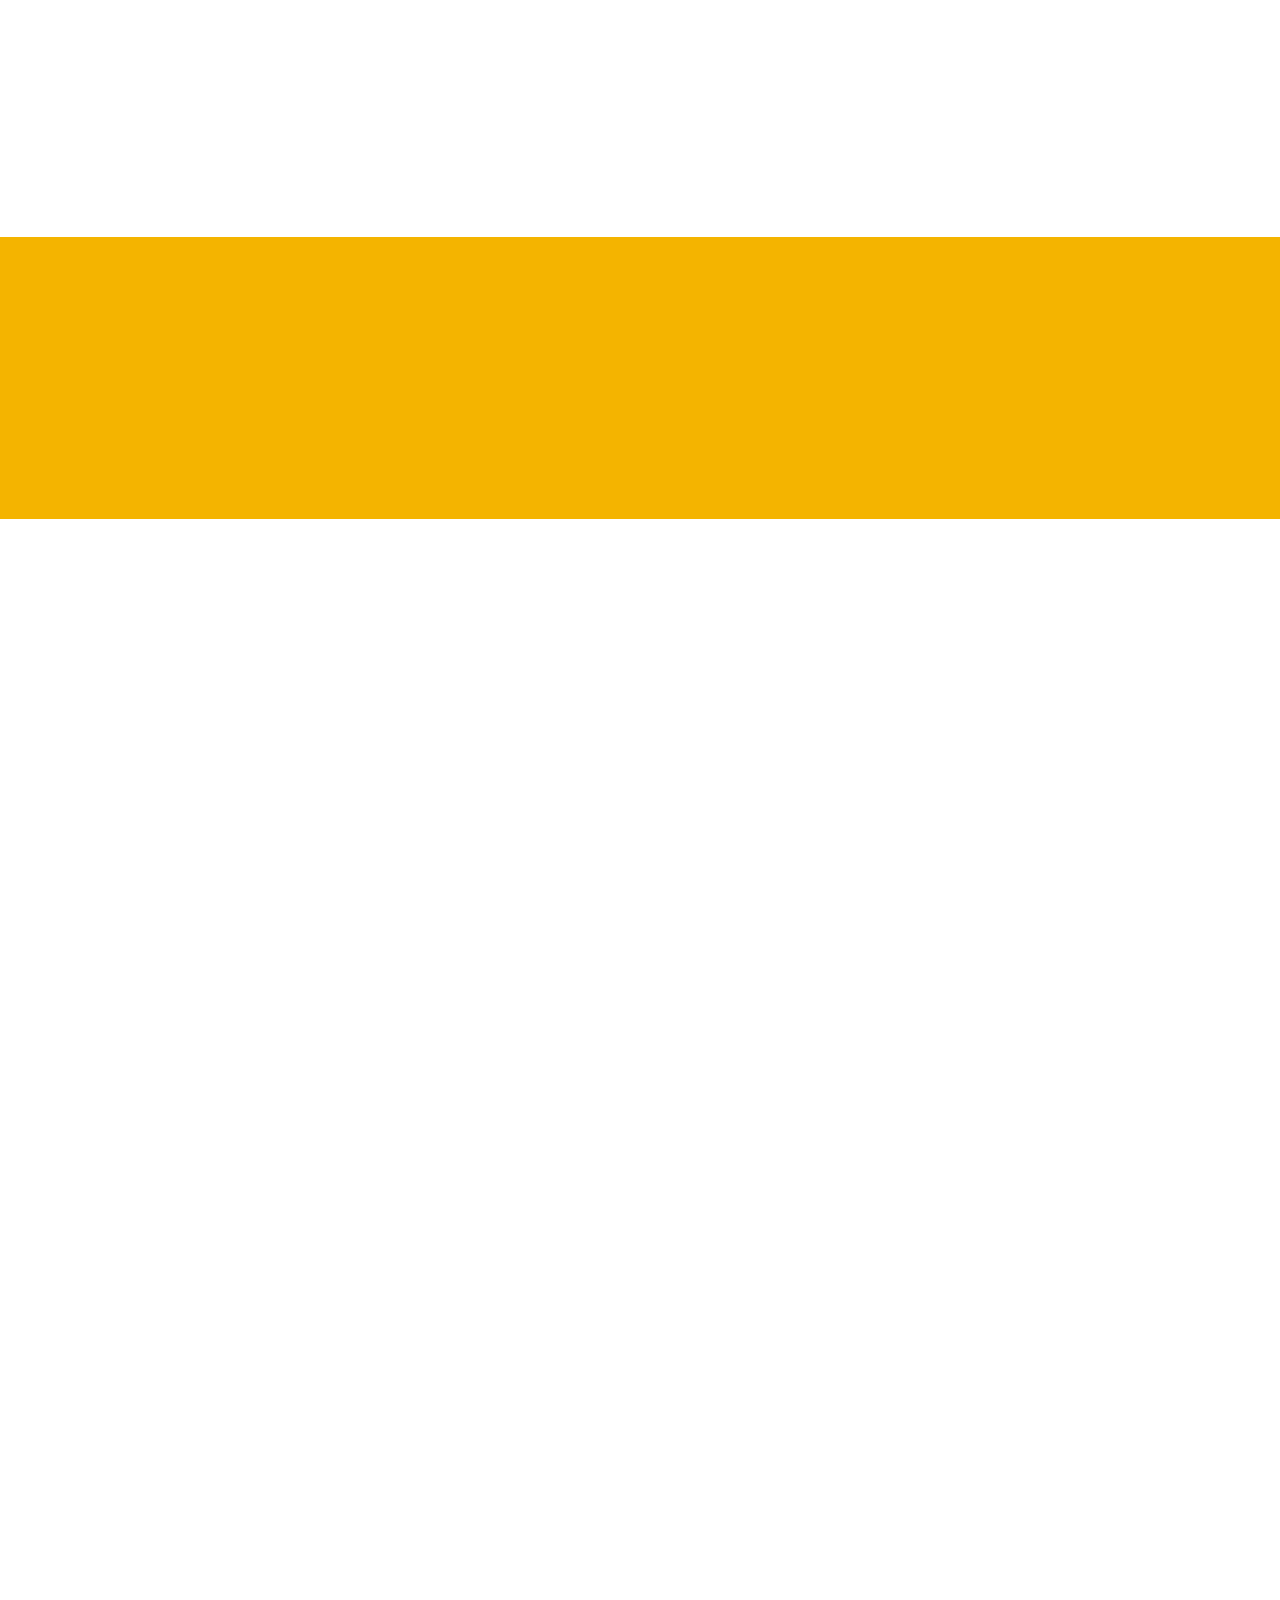
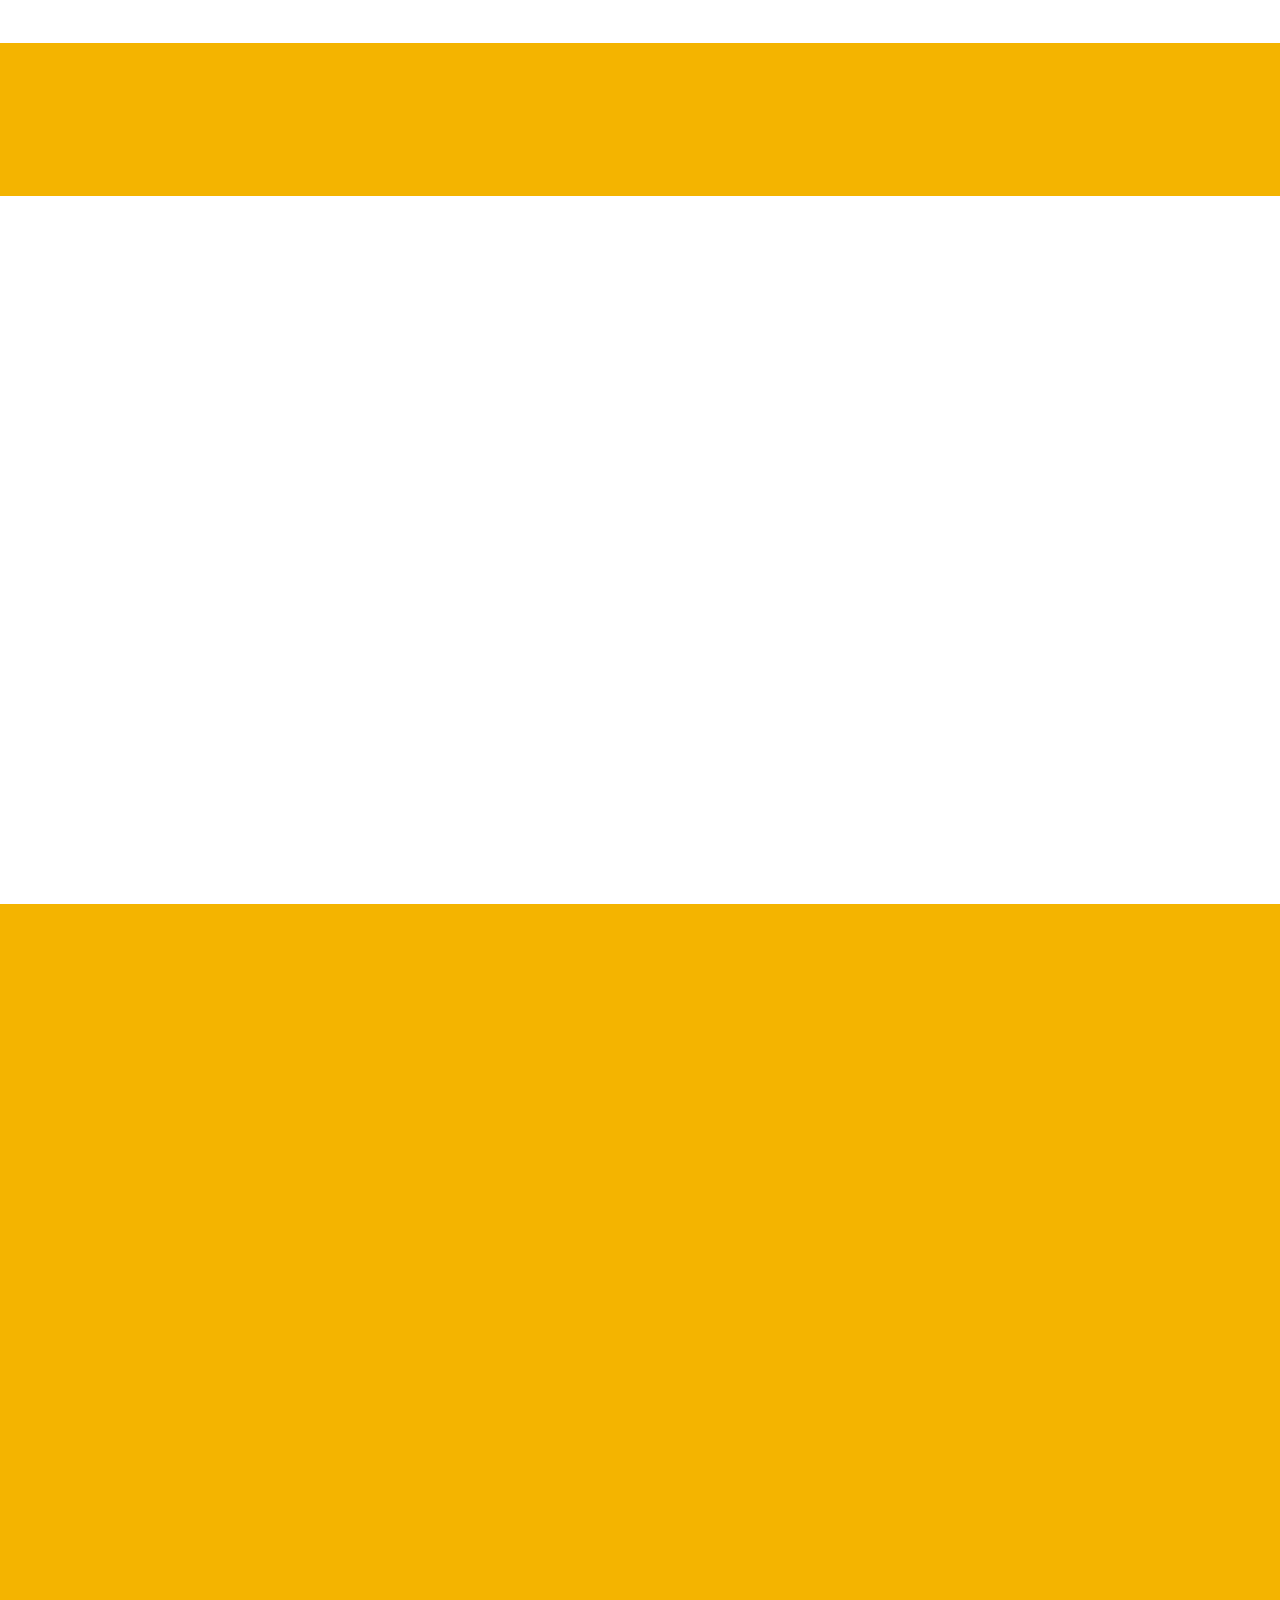
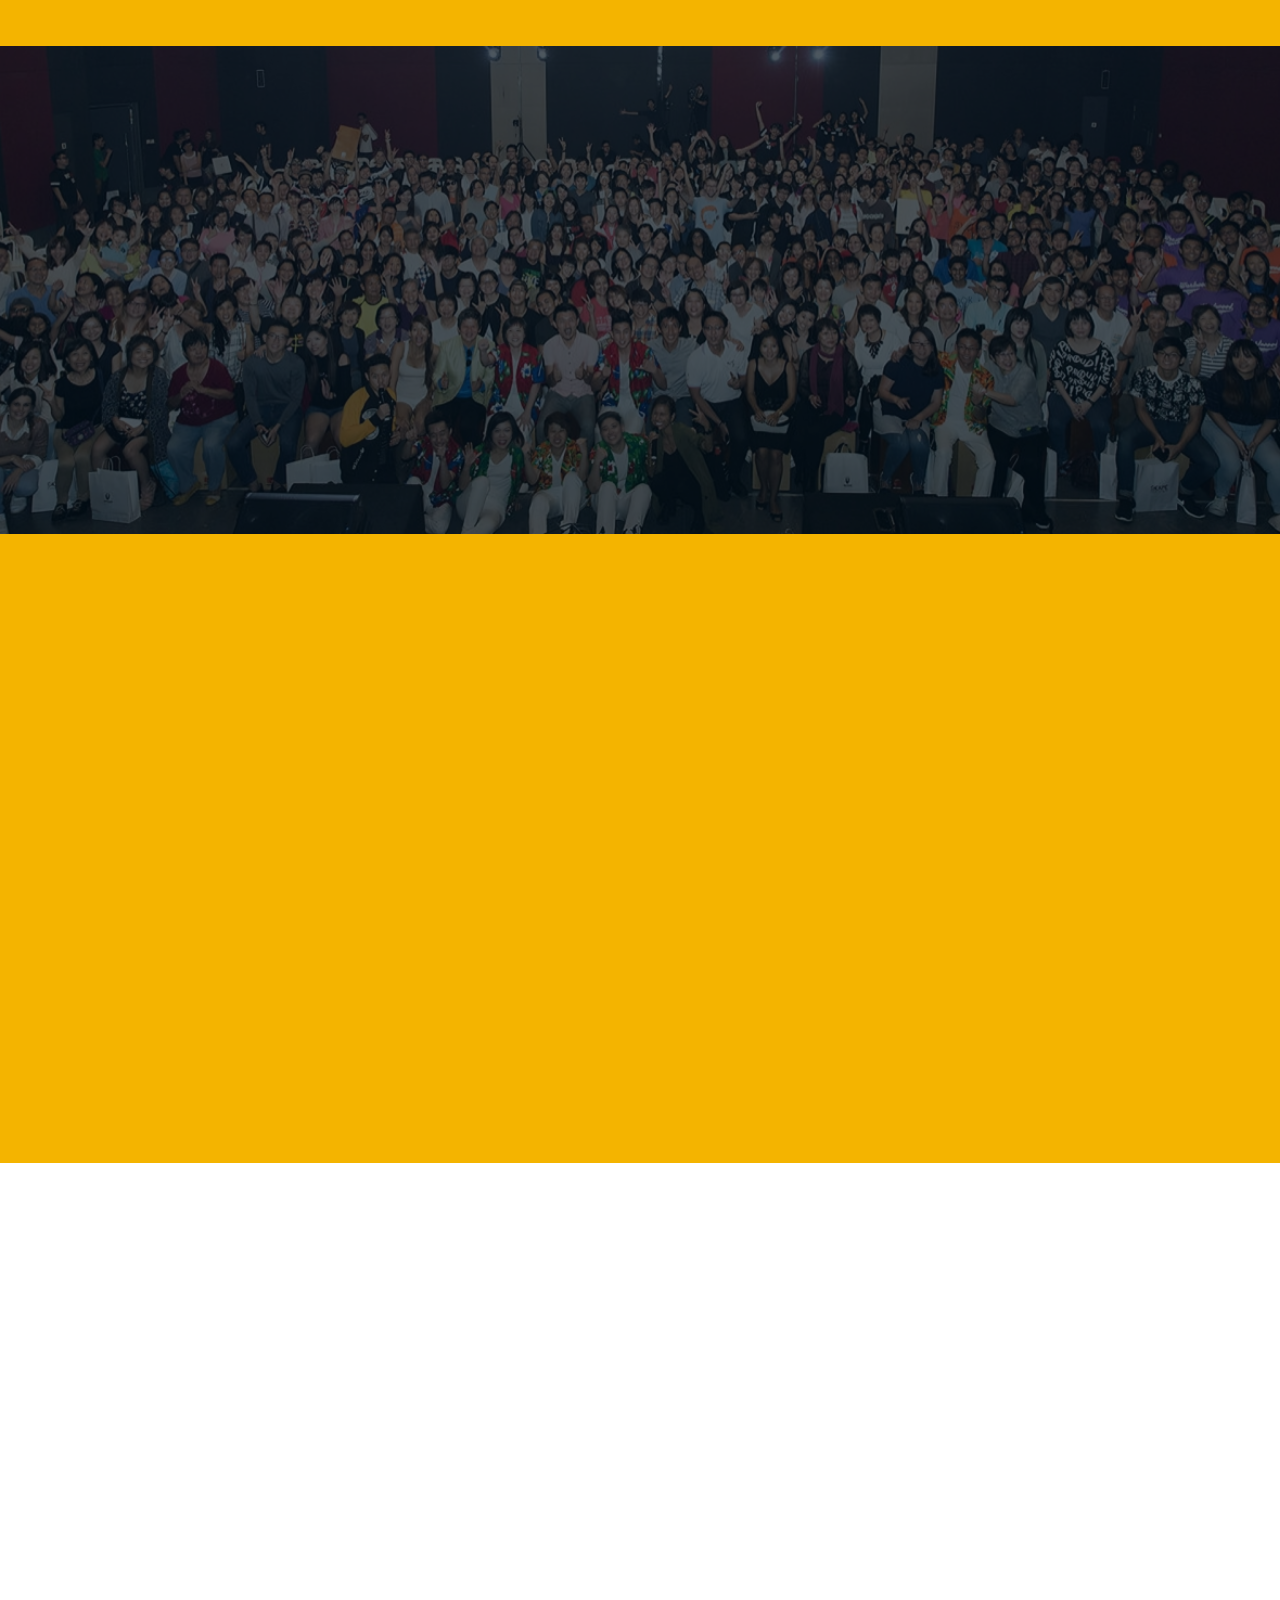
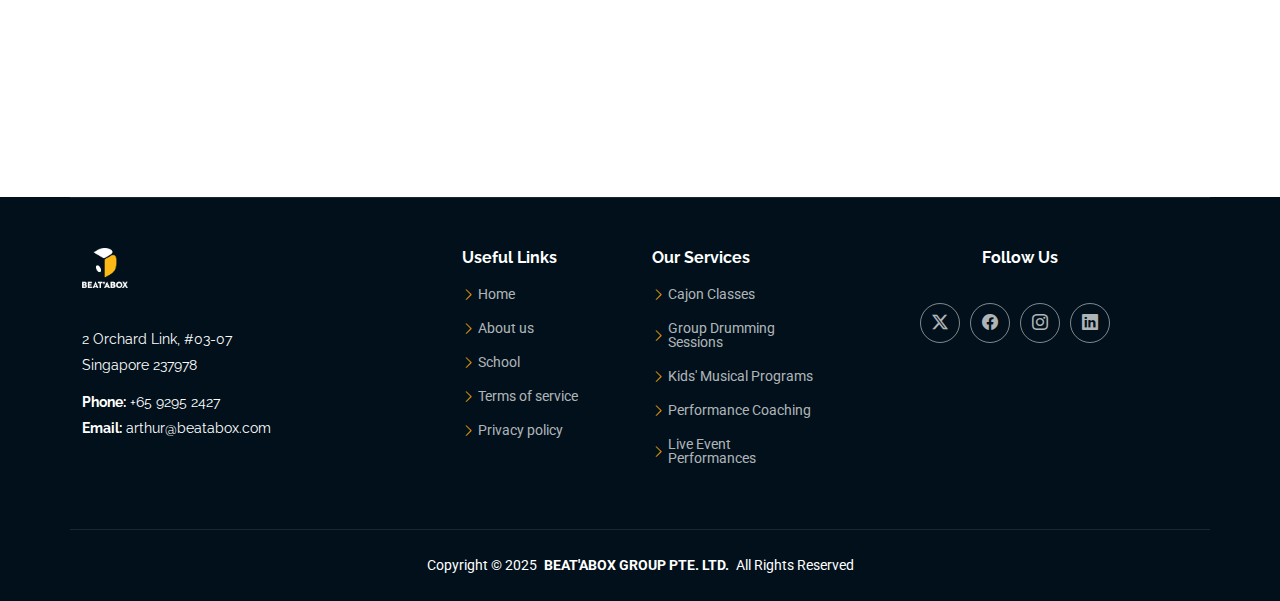
==== commit 503998f7: "Updates commit" ====
--- a/index.html
+++ b/index.html
@@ -47,7 +47,7 @@
             <ul>
               <li><a href="about.html#about">OUR STORY</a></li>
               <li><a href="about.html#founder">OUR FOUNDER</a></li> 
-              <li><a href="about.html#mission">OUR PORTFOLIO</a></li>
+              <li><a href="about.html#mission">OUR JOURNEY</a></li>
             </ul>
           </li>
 
@@ -154,10 +154,9 @@
             <div class="swiper-slide">
                 <h2 data-aos="fade-up" data-aos-delay="100">Fire Up Your Box of Passion</h2>
                   <p data-aos="fade-up" data-aos-delay="200">With Singapore's Cajon Powerhouse</p>
-                  <div class="d-flex mt-4" data-aos="fade-up" data-aos-delay="300" style="place-content: center;">
-                    <a href="contact.html" class="btn-get-started">Get Started</a>
-                    <a href="assets/media/Modern Cajon Performance in Singapore.mp4?autoplay=1" class="glightbox btn-watch-video d-flex align-items-center">
-                      <i class="bi bi-play-circle"></i><span>Watch Video</span></a>
+                  <div class="d-flex mt-4" data-aos="fade-up" data-aos-delay="300" style="place-content: center; gap: 10px;">
+                    <a href="about.html" class="btn-get-started">LEARN MORE</a>
+                    <a href="contact.html" class="btn-get-started">CONTACT US</a>
                   </div>
                   <br>
                 <br>
@@ -165,31 +164,28 @@
 
             <div class="swiper-slide">
               <h2 data-aos="fade-up" data-aos-delay="100">Unbox Your Rhythmic Possibilities</h2>
-                <p data-aos="fade-up" data-aos-delay="200">With Singapore's Cajon Powerhouse</p>
-                <div class="d-flex mt-4" data-aos="fade-up" data-aos-delay="300" style="place-content: center;">
-                  <a href="contact.html" class="btn-get-started">Get Started</a>
-                  <a href="assets/media/Tranforming bankers to headbangers.mp4?autoplay=1" class="glightbox btn-watch-video d-flex align-items-center" >
-                    <i class="bi bi-play-circle"></i><span>Watch Video</span></a>
+                <p data-aos="fade-up" data-aos-delay="200">With our signature MOE and NAC-AEP programmes</p>
+                <div class="d-flex mt-4" data-aos="fade-up" data-aos-delay="300" style="place-content: center; gap: 10px;">
+                  <a href="school.html#nac-aep-school" class="btn-get-started">LEARN MORE</a>
+                  <a href="contact.html" class="btn-get-started">CONTACT US</a>
                 </div>
               </div>
 
               <div class="swiper-slide">
                 <h2 data-aos="fade-up" data-aos-delay="100">Drum Up Your Rhythm of Life</h2>
-                  <p data-aos="fade-up" data-aos-delay="200">With Singapore's Cajon Powerhouse</p>
-                  <div class="d-flex mt-4" data-aos="fade-up" data-aos-delay="300" style="place-content: center;">
-                    <a href="contact.html" class="btn-get-started">Get Started</a>
-                    <a href="assets/media/Working on greendrumming.mp4?autoplay=1" class="glightbox btn-watch-video d-flex align-items-center" >
-                      <i class="bi bi-play-circle"></i><span>Watch Video</span></a>
+                  <p data-aos="fade-up" data-aos-delay="200">With our engaging Corporate Teambuilding programmes</p>
+                  <div class="d-flex mt-4" data-aos="fade-up" data-aos-delay="300" style="place-content: center; gap: 10px;">
+                    <a href="corporate.html#corporate" class="btn-get-started">LEARN MORE</a>
+                    <a href="contact.html" class="btn-get-started">CONTACT US</a>
                   </div>
               </div>
 
               <div class="swiper-slide">
-                <h2 data-aos="fade-up" data-aos-delay="100">ENERGIZE YOUR LIFE WITH RHYTHMS</h2>
-                  <p data-aos="fade-up" data-aos-delay="200">At Singapore's Largest Cajon School</p>
-                  <div class="d-flex mt-4" data-aos="fade-up" data-aos-delay="300" style="place-content: center;">
-                    <a href="contact.html" class="btn-get-started">Get Started</a>
-                    <a href="assets/media/Felt like I just ended a 90mins concert in China.mp4?autoplay=1" class="glightbox btn-watch-video d-flex align-items-center" >
-                      <i class="bi bi-play-circle"></i><span>Watch Video</span></a>
+                <h2 data-aos="fade-up" data-aos-delay="100">ELECTRIFY YOUR STAGE WITH RHYTHM</h2>
+                  <p data-aos="fade-up" data-aos-delay="200">Featuring our versatile performing artistes</p>
+                  <div class="d-flex mt-4" data-aos="fade-up" data-aos-delay="300" style="place-content: center; gap: 10px;">
+                    <a href="performance.html" class="btn-get-started">LEARN MORE</a>
+                    <a href="contact.html" class="btn-get-started">CONTACT US</a>
                   </div>
             </div>
 
@@ -272,7 +268,7 @@
             <div class="stats-item d-flex align-items-center w-100 h-100">
               <i class="bi bi-people color-pink flex-shrink-0"></i>
               <div>
-                <span data-purecounter-start="0" data-purecounter-end="30000" data-purecounter-duration="1" class="purecounter"></span>
+                <span data-purecounter-start="0" data-purecounter-end="100000" data-purecounter-duration="1" class="purecounter"></span>
                 <p>Participants</p>
               </div>
             </div>
@@ -282,7 +278,7 @@
             <div class="stats-item d-flex align-items-center w-100 h-100">
               <i class="bi bi-boxes color-pink flex-shrink-0"></i>
               <div>
-                <span data-purecounter-start="0" data-purecounter-end="160" data-purecounter-duration="1" class="purecounter"></span>
+                <span data-purecounter-start="0" data-purecounter-end="500" data-purecounter-duration="1" class="purecounter"></span>
                 <p>Workshops conducted</p>
               </div>
             </div>
@@ -491,7 +487,7 @@
               <div class="col-lg-6 order-2 order-lg-1 mt-3 mt-lg-0">
                 <h3>EXPERIENCE MUSIC MADE OUT OF WASTE</h3>
                 <p class="fst-italic">
-                  Green Drumming by BEAT’ABOX delivers a first of its kind experience
+                  <a href="https://greendrum.sg/" target="_blank" class="chat-btn">Green Drumming</a> by BEAT’ABOX delivers a first of its kind experience
                 </p>
                 <ul>
                   <li><i class="bi bi-check2-all"></i>
@@ -501,7 +497,7 @@
                   <li><i class="bi bi-check2-all"></i> <span>Rhythm is everywhere, and waste can be made beautiful with a second chance.</span></li>
                 </ul>
                 <p>
-                  Green Drumming by BEAT’ABOX is launched by Mr. Arthur Choo in 2017. By creating music out of recycled waste, 
+                  <a href="https://greendrum.sg/" target="_blank" class="chat-btn">Green Drumming</a> by BEAT’ABOX is launched by Mr. Arthur Choo in 2017. By creating music out of recycled waste, 
                   the group has gained monumental success in delivering unique performances while promoting sustainability with different key partners. 
                   They have been featured by the media including The Straits Times, Channel News Asia, CNN and Lian He Zao Bao. Its parent company BEAT’ABOX GROUP, 
                   Singapore’s leading cajon enterprise is founded in 2011.
--- a/assets/css/main.css
+++ b/assets/css/main.css
@@ -2222,4 +2222,10 @@
   cursor: pointer;
 }
 
-
+.chat-btn {
+  font-weight: 600;
+  color: #2a3d4f;
+}
+
+
+
